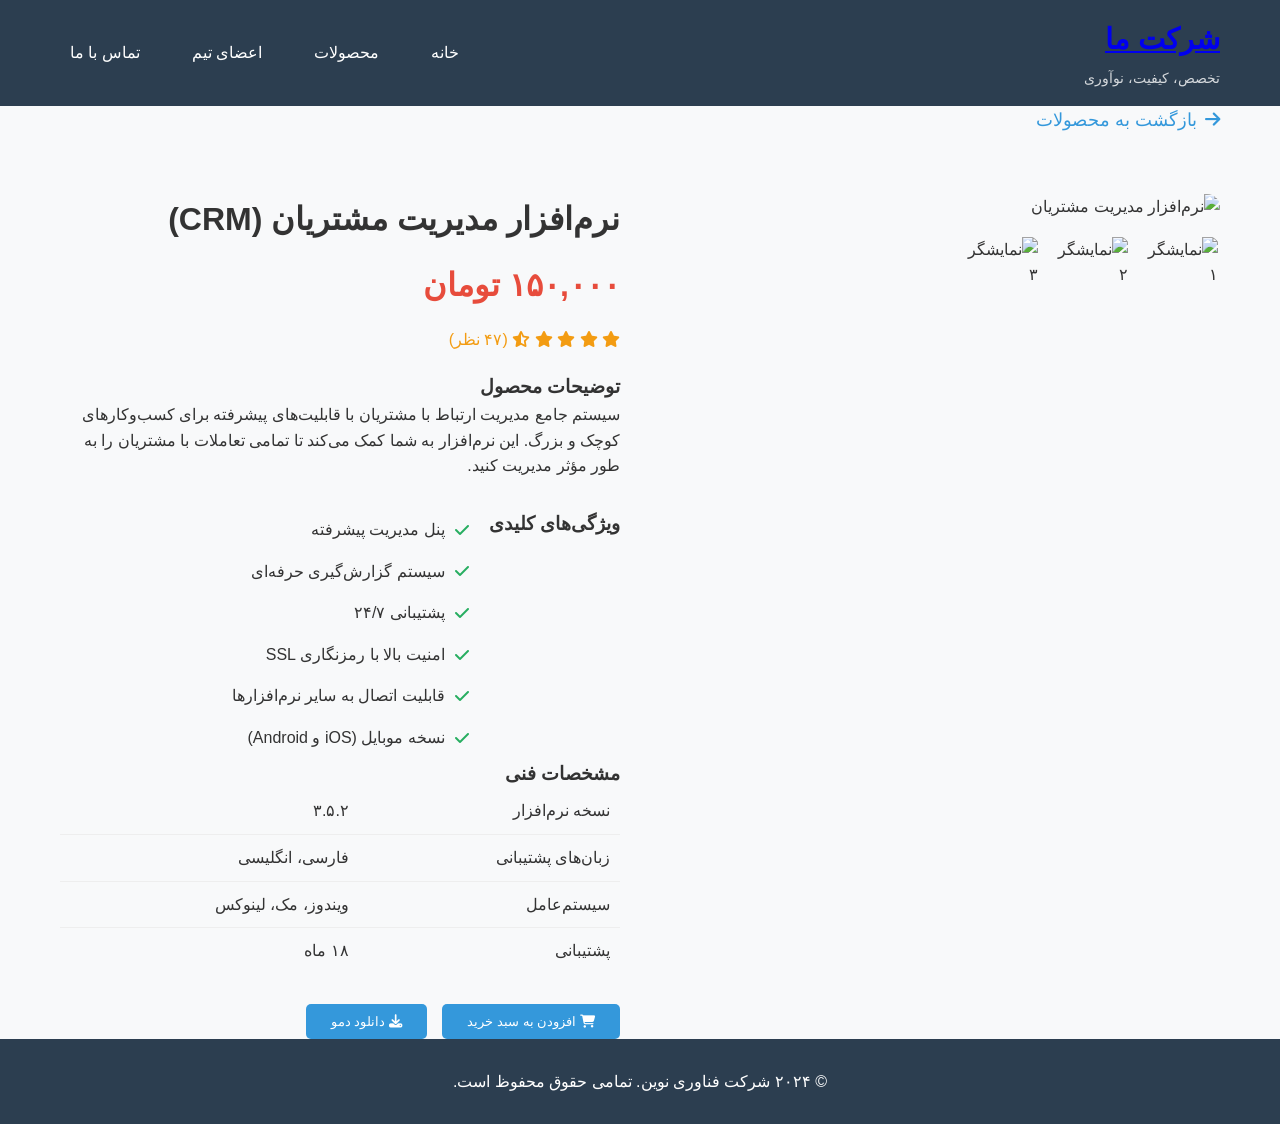
==== product1.html @ 93ae3a8c "u" ====
<!DOCTYPE html>
<html lang="fa" dir="rtl">
<head>
    <meta charset="UTF-8">
    <meta name="viewport" content="width=device-width, initial-scale=1.0">
    <title>نرم‌افزار مدیریت مشتریان - شرکت ما</title>
    <link rel="stylesheet" href="../style.css">
    <link rel="stylesheet" href="https://cdnjs.cloudflare.com/ajax/libs/font-awesome/6.4.0/css/all.min.css">
</head>
<body>
    <!-- هدر (همانند صفحه اصلی) -->
    <header>
        <div class="container">
            <div class="logo">
                <h1><a href="../index.html">شرکت ما</a></h1>
                <p>تخصص، کیفیت، نوآوری</p>
            </div>
            <nav>
                <ul>
                    <li><a href="../index.html#home">خانه</a></li>
                    <li><a href="../index.html#products">محصولات</a></li>
                    <li><a href="../index.html#team">اعضای تیم</a></li>
                    <li><a href="../index.html#contact">تماس با ما</a></li>
                </ul>
            </nav>
        </div>
    </header>

    <!-- محتوای صفحه محصول -->
    <main class="container product-page">
        <!-- دکمه برگشت -->
        <a href="../index.html#products" class="back-btn">
            <i class="fas fa-arrow-right"></i> بازگشت به محصولات
        </a>

        <!-- اطلاعات محصول -->
        <div class="product-detail">
            <div class="product-gallery">
                <img src="../images/products/product1-large.jpg" alt="نرم‌افزار مدیریت مشتریان" class="main-image">
                <div class="thumbnail-grid">
                    <img src="../images/products/product1-1.jpg" alt="نمایشگر ۱">
                    <img src="../images/products/product1-2.jpg" alt="نمایشگر ۲">
                    <img src="../images/products/product1-3.jpg" alt="نمایشگر ۳">
                </div>
            </div>

            <div class="product-info">
                <h1>نرم‌افزار مدیریت مشتریان (CRM)</h1>
                <div class="price">۱۵۰,۰۰۰ تومان</div>
                <div class="rating">
                    <i class="fas fa-star"></i>
                    <i class="fas fa-star"></i>
                    <i class="fas fa-star"></i>
                    <i class="fas fa-star"></i>
                    <i class="fas fa-star-half-alt"></i>
                    <span>(۴۷ نظر)</span>
                </div>

                <div class="description">
                    <h3>توضیحات محصول</h3>
                    <p>سیستم جامع مدیریت ارتباط با مشتریان با قابلیت‌های پیشرفته برای کسب‌وکارهای کوچک و بزرگ. این نرم‌افزار به شما کمک می‌کند تا تمامی تعاملات با مشتریان را به طور مؤثر مدیریت کنید.</p>
                </div>

                <div class="features">
                    <h3>ویژگی‌های کلیدی</h3>
                    <ul>
                        <li><i class="fas fa-check"></i> پنل مدیریت پیشرفته</li>
                        <li><i class="fas fa-check"></i> سیستم گزارش‌گیری حرفه‌ای</li>
                        <li><i class="fas fa-check"></i> پشتیبانی ۲۴/۷</li>
                        <li><i class="fas fa-check"></i> امنیت بالا با رمزنگاری SSL</li>
                        <li><i class="fas fa-check"></i> قابلیت اتصال به سایر نرم‌افزارها</li>
                        <li><i class="fas fa-check"></i> نسخه موبایل (iOS و Android)</li>
                    </ul>
                </div>

                <div class="specs">
                    <h3>مشخصات فنی</h3>
                    <table>
                        <tr>
                            <td>نسخه نرم‌افزار</td>
                            <td>۳.۵.۲</td>
                        </tr>
                        <tr>
                            <td>زبان‌های پشتیبانی</td>
                            <td>فارسی، انگلیسی</td>
                        </tr>
                        <tr>
                            <td>سیستم‌عامل</td>
                            <td>ویندوز، مک، لینوکس</td>
                        </tr>
                        <tr>
                            <td>پشتیبانی</td>
                            <td>۱۸ ماه</td>
                        </tr>
                    </table>
                </div>

                <div class="cta-buttons">
                    <button class="btn btn-primary">
                        <i class="fas fa-shopping-cart"></i> افزودن به سبد خرید
                    </button>
                    <button class="btn btn-outline">
                        <i class="fas fa-download"></i> دانلود دمو
                    </button>
                </div>
            </div>
        </div>
    </main>

    <!-- فوتر -->
    <footer>
        <div class="container">
            <p>© ۲۰۲۴ شرکت فناوری نوین. تمامی حقوق محفوظ است.</p>
        </div>
    </footer>
</body>
</html>
---- style.css ----
/* تنظیمات کلی */
* {
    margin: 0;
    padding: 0;
    box-sizing: border-box;
}

/* در ابتدای فایل CSS این رو اضافه کن: */
:root {
    --primary-color: #3498db;      /* رنگ اصلی (آبی) */
    --secondary-color: #2c3e50;    /* رنگ ثانویه (آبی تیره) */
    --accent-color: #e74c3c;       /* رنگ تأکیدی (قرمز) */
    --text-color: #333333;         /* رنگ متن اصلی */
    --light-color: #f8f9fa;        /* رنگ پس زمینه روشن */
}

@import url('https://fonts.googleapis.com/css2?family=Vazirmatn:wght@400;500;700&display=swap');

body {
    font-family: 'Segoe UI', Tahoma, Geneva,B Nazanin, Verdana, sans-serif;
    line-height: 1.6;
    color: #333;
    background-color: #f8f9fa;
    direction: rtl;
}

.container {
    max-width: 1200px;
    margin: 0 auto;
    padding: 0 20px;
}

/* هدر */
header {
    background-color: #2c3e50;
    color: white;
    padding: 1rem 0;
    position: sticky;
    top: 0;
    z-index: 1000;
}

header .container {
    display: flex;
    justify-content: space-between;
    align-items: center;
}

.logo h1 {
    font-size: 1.8rem;
    margin-bottom: 5px;
}

.logo p {
    font-size: 0.9rem;
    opacity: 0.8;
}

nav ul {
    display: flex;
    list-style: none;
    gap: 2rem;
}

nav a {
    color: white;
    text-decoration: none;
    padding: 5px 10px;
    border-radius: 4px;
    transition: background 0.3s;
}

nav a:hover {
    background-color: #34495e;
}

/* دکمه */
.btn {
    display: inline-block;
    background-color: #3498db;
    color: white;
    padding: 10px 25px;
    text-decoration: none;
    border-radius: 5px;
    border: none;
    cursor: pointer;
    transition: background 0.3s;
}

.btn:hover {
    background-color: #2980b9;
}

/* بخش‌ها */
.section {
    padding: 60px 0;
}

.section h2 {
    text-align: center;
    margin-bottom: 40px;
    color: #2c3e50;
    font-size: 2rem;
}

/* بخش هیرو */
.hero {
    background: linear-gradient(135deg, #3498db, #2c3e50);
    color: white;
    text-align: center;
    padding: 100px 20px;
    border-radius: 10px;
    margin: 30px 0;
}

.hero h2 {
    font-size: 2.5rem;
    margin-bottom: 20px;
}

.hero p {
    font-size: 1.2rem;
    margin-bottom: 30px;
}

/* درباره ما */
.about-content {
    display: flex;
    gap: 40px;
    align-items: center;
}

.about-text {
    flex: 1;
}

.about-image {
    flex: 1;
}

.image-placeholder {
    background: #e0e0e0;
    height: 300px;
    display: flex;
    align-items: center;
    justify-content: center;
    border-radius: 10px;
    color: #666;
}

.features {
    display: flex;
    gap: 20px;
    margin-top: 30px;
}

.feature {
    text-align: center;
    padding: 20px;
    background: white;
    border-radius: 8px;
    box-shadow: 0 2px 10px rgba(0,0,0,0.1);
}

.feature i {
    font-size: 2rem;
    color: #3498db;
    margin-bottom: 10px;
}

/* محصولات */
.products-grid {
    display: grid;
    grid-template-columns: repeat(auto-fit, minmax(300px, 1fr));
    gap: 30px;
}

.product-card {
    background: white;
    padding: 30px;
    border-radius: 10px;
    text-align: center;
    box-shadow: 0 5px 15px rgba(0,0,0,0.1);
    transition: transform 0.3s;
}

.product-card:hover {
    transform: translateY(-5px);
}

.product-icon {
    font-size: 3rem;
    color: #3498db;
    margin-bottom: 20px;
}

.product-card h3 {
    margin-bottom: 10px;
    color: #2c3e50;
}

.price {
    font-size: 1.5rem;
    color: #e74c3c;
    margin: 15px 0;
    font-weight: bold;
}

/* تیم */
.team-grid {
    display: grid;
    grid-template-columns: repeat(auto-fit, minmax(280px, 1fr));
    gap: 30px;
}

.team-member {
    background: white;
    padding: 30px;
    border-radius: 10px;
    text-align: center;
    box-shadow: 0 5px 15px rgba(0,0,0,0.1);
}

.member-img {
    font-size: 4rem;
    color: #3498db;
    margin-bottom: 20px;
}

.role {
    color: #7f8c8d;
    font-weight: 600;
    margin: 10px 0;
}

.social {
    margin-top: 20px;
}

.social a {
    color: #666;
    font-size: 1.2rem;
    margin: 0 10px;
    transition: color 0.3s;
}

.social a:hover {
    color: #3498db;
}

/* تماس با ما */
.contact-container {
    display: flex;
    gap: 50px;
    background: white;
    padding: 40px;
    border-radius: 10px;
    box-shadow: 0 5px 15px rgba(0,0,0,0.1);
}

.contact-info {
    flex: 1;
}

.contact-info h3 {
    margin-bottom: 20px;
    color: #2c3e50;
}

.contact-info p {
    margin-bottom: 15px;
    display: flex;
    align-items: center;
    gap: 10px;
}

.contact-form {
    flex: 1;
    display: flex;
    flex-direction: column;
    gap: 15px;
}

.contact-form input,
.contact-form textarea {
    padding: 12px;
    border: 1px solid #ddd;
    border-radius: 5px;
    font-family: inherit;
    font-size: 1rem;
}

.contact-form textarea {
    resize: vertical;
}

/* فوتر */
footer {
    background-color: #2c3e50;
    color: white;
    padding: 30px 0;
    text-align: center;
}

.footer-links {
    margin-top: 20px;
}

.footer-links a {
    color: white;
    font-size: 1.5rem;
    margin: 0 10px;
    transition: color 0.3s;
}

.footer-links a:hover {
    color: #3498db;
}

/* ریسپانسیو */
@media (max-width: 768px) {
    header .container {
        flex-direction: column;
        text-align: center;
    }
    
    nav ul {
        margin-top: 20px;
        flex-wrap: wrap;
        justify-content: center;
    }
    
    .about-content,
    .contact-container {
        flex-direction: column;
    }
    
    .features {
        flex-direction: column;
    }
    
    .hero h2 {
        font-size: 2rem;
    }
}

/* استایل‌های صفحات داخلی */

/* دکمه برگشت */
.back-btn {
    display: inline-flex;
    align-items: center;
    gap: 8px;
    color: #3498db;
    text-decoration: none;
    margin-bottom: 30px;
    font-size: 1.1rem;
}

.back-btn:hover {
    color: #2980b9;
}

/* صفحه محصول */
.product-detail {
    display: grid;
    grid-template-columns: 1fr 1fr;
    gap: 40px;
    margin-top: 30px;
}

.product-gallery .main-image {
    width: 100%;
    border-radius: 15px;
    margin-bottom: 15px;
}

.thumbnail-grid {
    display: flex;
    gap: 10px;
}

.thumbnail-grid img {
    width: 80px;
    height: 80px;
    border-radius: 8px;
    cursor: pointer;
    border: 2px solid transparent;
}

.thumbnail-grid img:hover,
.thumbnail-grid img.active {
    border-color: #3498db;
}

.product-info h1 {
    font-size: 2rem;
    margin-bottom: 15px;
}

.price {
    font-size: 2rem;
    color: #e74c3c;
    font-weight: bold;
    margin: 15px 0;
}

.rating {
    color: #f39c12;
    margin-bottom: 20px;
}

.features ul {
    list-style: none;
    padding: 0;
}

.features li {
    padding: 8px 0;
    display: flex;
    align-items: center;
    gap: 10px;
}

.features li i {
    color: #27ae60;
}

.specs table {
    width: 100%;
    border-collapse: collapse;
}

.specs td {
    padding: 10px;
    border-bottom: 1px solid #eee;
}

.specs tr:last-child td {
    border-bottom: none;
}

.cta-buttons {
    display: flex;
    gap: 15px;
    margin-top: 30px;
}

/* صفحه عضو تیم */
.member-profile {
    background: white;
    border-radius: 15px;
    padding: 30px;
    box-shadow: 0 5px 20px rgba(0,0,0,0.1);
}

.member-header {
    display: flex;
    gap: 30px;
    align-items: center;
    margin-bottom: 40px;
}

.member-avatar {
    width: 200px;
    height: 200px;
    border-radius: 50%;
    overflow: hidden;
    border: 5px solid #f8f9fa;
}

.member-avatar img {
    width: 100%;
    height: 100%;
    object-fit: cover;
}

.member-basic-info h1 {
    font-size: 2.5rem;
    margin-bottom: 10px;
}

.position {
    font-size: 1.3rem;
    color: #7f8c8d;
    margin-bottom: 15px;
}

.member-meta {
    display: flex;
    gap: 20px;
    color: #666;
}

.skills {
    display: flex;
    flex-wrap: wrap;
    gap: 10px;
    margin-top: 15px;
}

.skill-tag {
    background: #e8f4fc;
    color: #3498db;
    padding: 8px 15px;
    border-radius: 20px;
    font-size: 0.9rem;
}

.timeline {
    border-right: 2px solid #3498db;
    padding-right: 20px;
    margin-top: 20px;
}

.timeline-item {
    position: relative;
    padding-bottom: 25px;
}

.timeline-item::before {
    content: '';
    position: absolute;
    right: -27px;
    top: 5px;
    width: 12px;
    height: 12px;
    background: #3498db;
    border-radius: 50%;
}

.timeline-date {
    color: #7f8c8d;
    font-size: 0.9rem;
}

.social-links {
    display: flex;
    gap: 15px;
    margin-top: 20px;
}

.social-btn {
    display: inline-flex;
    align-items: center;
    gap: 8px;
    padding: 10px 20px;
    border-radius: 8px;
    text-decoration: none;
    color: white;
    font-weight: 500;
}

.social-btn.linkedin { background: #0077b5; }
.social-btn.twitter { background: #1da1f2; }
.social-btn.github { background: #333; }

/* ریسپانسیو */
@media (max-width: 768px) {
    .product-detail {
        grid-template-columns: 1fr;
    }
    
    .member-header {
        flex-direction: column;
        text-align: center;
    }
    
    .member-meta {
        justify-content: center;
    }
}
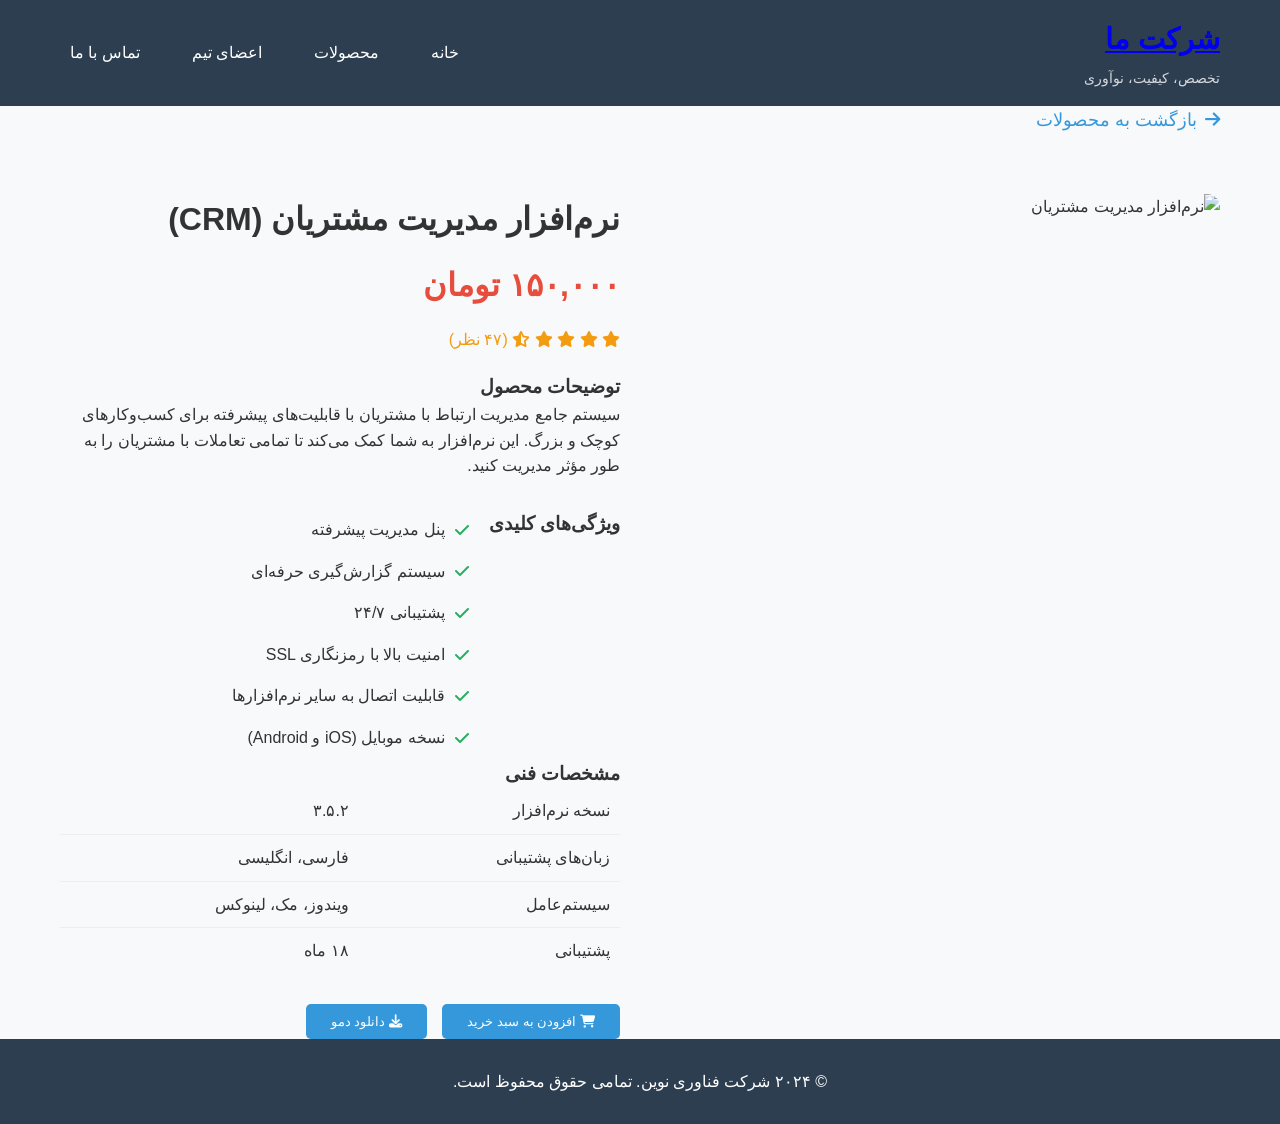
==== commit 063950d0: "u" ====
--- a/product1.html
+++ b/product1.html
@@ -38,9 +38,6 @@
             <div class="product-gallery">
                 <img src="../images/products/product1-large.jpg" alt="نرم‌افزار مدیریت مشتریان" class="main-image">
                 <div class="thumbnail-grid">
-                    <img src="../images/products/product1-1.jpg" alt="نمایشگر ۱">
-                    <img src="../images/products/product1-2.jpg" alt="نمایشگر ۲">
-                    <img src="../images/products/product1-3.jpg" alt="نمایشگر ۳">
                 </div>
             </div>
 
